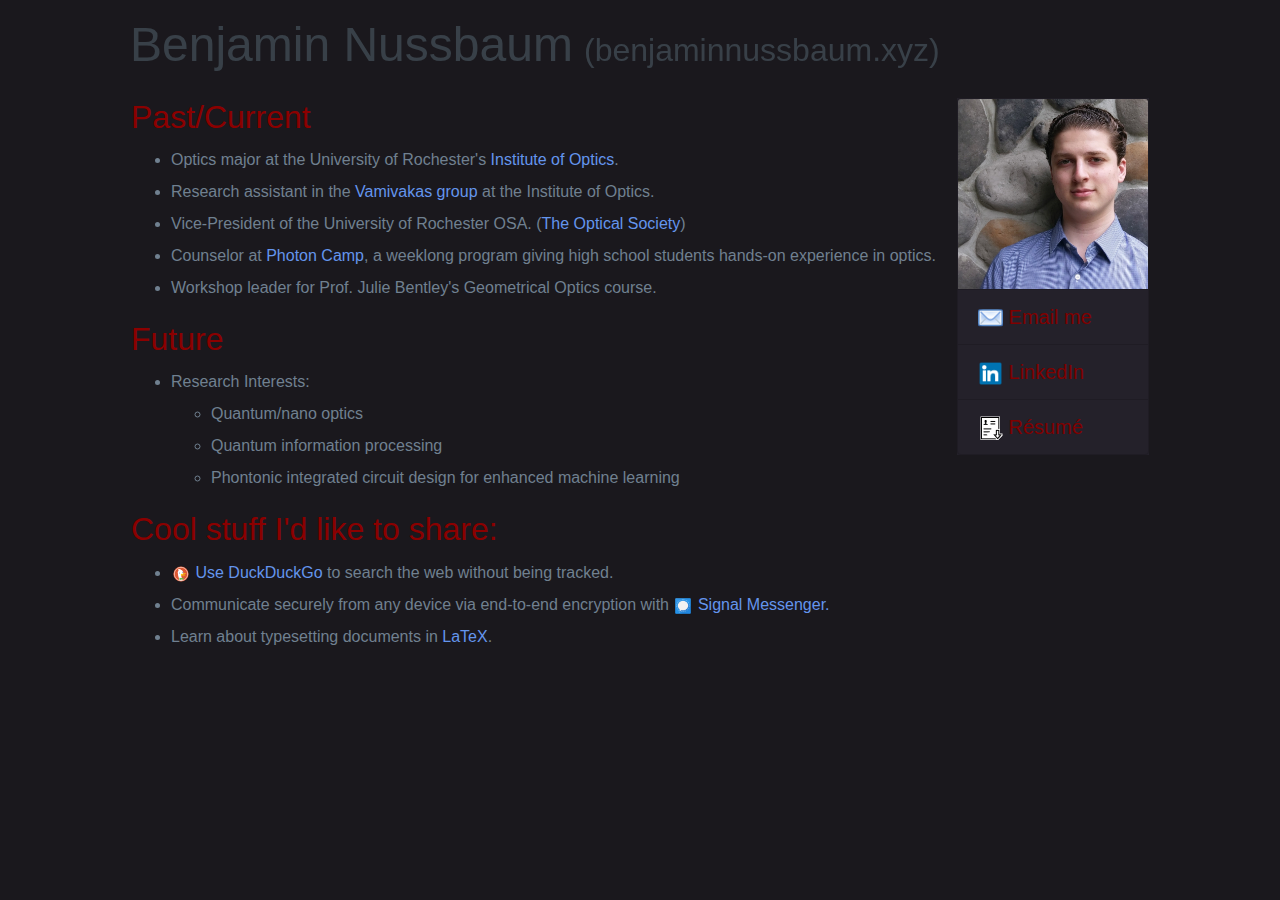
==== index.html @ 17c2ad80 "LinkedIn and LaTeX description" ====
<!DOCTYPE html>
<html>
    <head>
    <meta charset="utf-8">
    <meta http-equiv="X-UA-Compatible" content="IE=edge">
    <meta name="viewport" content="width=device-width, initial-scale=1">
    <title>Benjamin Nussbaum's Home Page</title>
    <link rel="shortcut icon" type="image/x-icon" href="pix/benjamin.jpg"/>
    <link rel="stylesheet" href="https://stackpath.bootstrapcdn.com/bootstrap/4.3.1/css/bootstrap.min.css" integrity="sha384-ggOyR0iXCbMQv3Xipma34MD+dH/1fQ784/j6cY/iJTQUOhcWr7x9JvoRxT2MZw1T" crossorigin="anonymous">
    <link rel="stylesheet" type="text/css" media="screen" href="style.css">
</head>
<body>
    <div class="d-flex w-300 h-100 p-3 mx-auto flex-column">
        <div class="container">
            <h1 class="pb-3">
                <big>Benjamin Nussbaum</big>
                <small>(benjaminnussbaum.xyz)</small>
            </h1>
            <div class="row px-3 justify-content-between">
                <div class="main flex-column mr-auto">
                    <h2>Past/Current</h2>
                    <ul>
                        <li>Optics major at the University of Rochester's <a href="https://www.hajim.rochester.edu/optics/index.html" target="_blank" rel="noopener noreferrer nofollow">Institute of Optics</a>.</li>
                        <li>Research assistant in the <a href="https://labsites.rochester.edu/vamivakaslab/" target="_blank" rel="noopener noreferrer nofollow">Vamivakas group</a> at the Institute of Optics.</li>
                        <li>Vice-President of the University of Rochester OSA. (<a href="https://www.osa.org/en-us/home/" target="_blank" rel="noopener noreferrer nofollow">The Optical Society</a>)</li>
                        <li>Counselor at <a href="https://www.hajim.rochester.edu/optics/about/photon-camp.html" target="_blank" rel="noopener noreferrer nofollow"> Photon Camp</a>, a weeklong program giving high school students hands-on experience in optics.</li>
                        <li>Workshop leader for Prof. Julie Bentley's Geometrical Optics course.</li>
                    </ul>
                    <h2>Future</h2>
                    <ul>
                        <li>
                            Research Interests:
                            <ul>
                                <li>Quantum/nano optics</li>
                                <li>Quantum information processing</li>
                                <li>Phontonic integrated circuit design for enhanced machine learning</li>
                            </ul>
                        </li>
                    </ul>
                    <h2>Cool stuff I'd like to share:</h2>
                    <ul>
                        <li><a href="https://duckduckgo.com/" target="_blank" rel="noopener noreferrer nofollow"><img height="14px" src="pix/ddg.svg" alt="duck"> Use DuckDuckGo</a> to search the web without being tracked.</li>
                        <li>Communicate securely from any device via end-to-end encryption with <a href="https://www.signal.org/" target="_blank" rel="noopener noreferrer nofollow"><img height="14px" src="pix/signal.png" alt="signal"> Signal Messenger.</a></li>
                        <li>Learn about typesetting documents in <a href="http://www.benjaminnussbaum.xyz/LaTeX.html">LaTeX</a>.</li>
                    </ul>
                </div>
                <div class="side flex-column mb-auto">
                    <div class="card" style="max-width: 12rem">
                        <img class="card-img-top" src="pix/benjamin.jpg" alt="Benjamin" id="picofme">
                        <ul class="list-group list-group-flush">
                            <a href="http://www.benjaminnussbaum.xyz/emailme.html" class="list-group-item list-group-item-action"><img src="pix/icons/email.svg" alt="Email me"> Email me</a>
                            <a href="http://www.linkedin.com/in/benjamin-nussbaum" class="list-group-item list-group-item-action" target="_blank" rel="noopener noreferrer nofollow"><img src="pix/icons/linkedin.ico" alt="Linkedin"> LinkedIn</a>
                            <a href="http://www.benjaminnussbaum.xyz/files/Nussbaum_Resume.pdf" class="list-group-item list-group-item-action"><img src="pix/resume.png" alt="Files"> R&eacute;sum&eacute;</a>
                        </ul>
                    </div>
                </div>
            </div>
        </div>
    </div>
</body>
</html>
---- style.css ----
:root {
  --text: slategray;
  --bg: #1a181d;
  --bg2: #24212a;
  --link: cornflowerblue;
  --linkhov: royalblue;
}

li img,
.list-group-item img {
  height: 1.25em;
}

h img{
  height: 1em;
}

html {
  padding-bottom: 100px;
  font-family: Verdana, Geneva, Tahoma, sans-serif;
}

a {
  color: var(--link);
}

a:hover {
  color: var(--linkhov);
  text-decoration: none;
}

.container{
  max-width: 1050px;
}

body {
  overflow: none;
  color: var(--text);
  background: var(--bg);
}

.main li,
ul.spread-list li {
  line-height: 32px;
}

.side {
  background: var(--bg2);
}

.side a,
.files a {
  color: maroon;
}

.side a:hover,
.files a:hover {
  color: magenta;
}

.side ul li,
.side .card,
.side .list-group .list-group-item {
  max-width: 16rem;
  font-size: 20px;
  background: var(--bg2);
}

.files .list-group-item {
  background:  var(--bg2);
}

.list-group-item-action:hover {
  filter: brightness(85%);
}

h1 {
  color: var(--text);
  filter: brightness(50%);
  font-weight: normal;
}

h2,h3 {
  color: darkred;
  font-weight: normal;
}
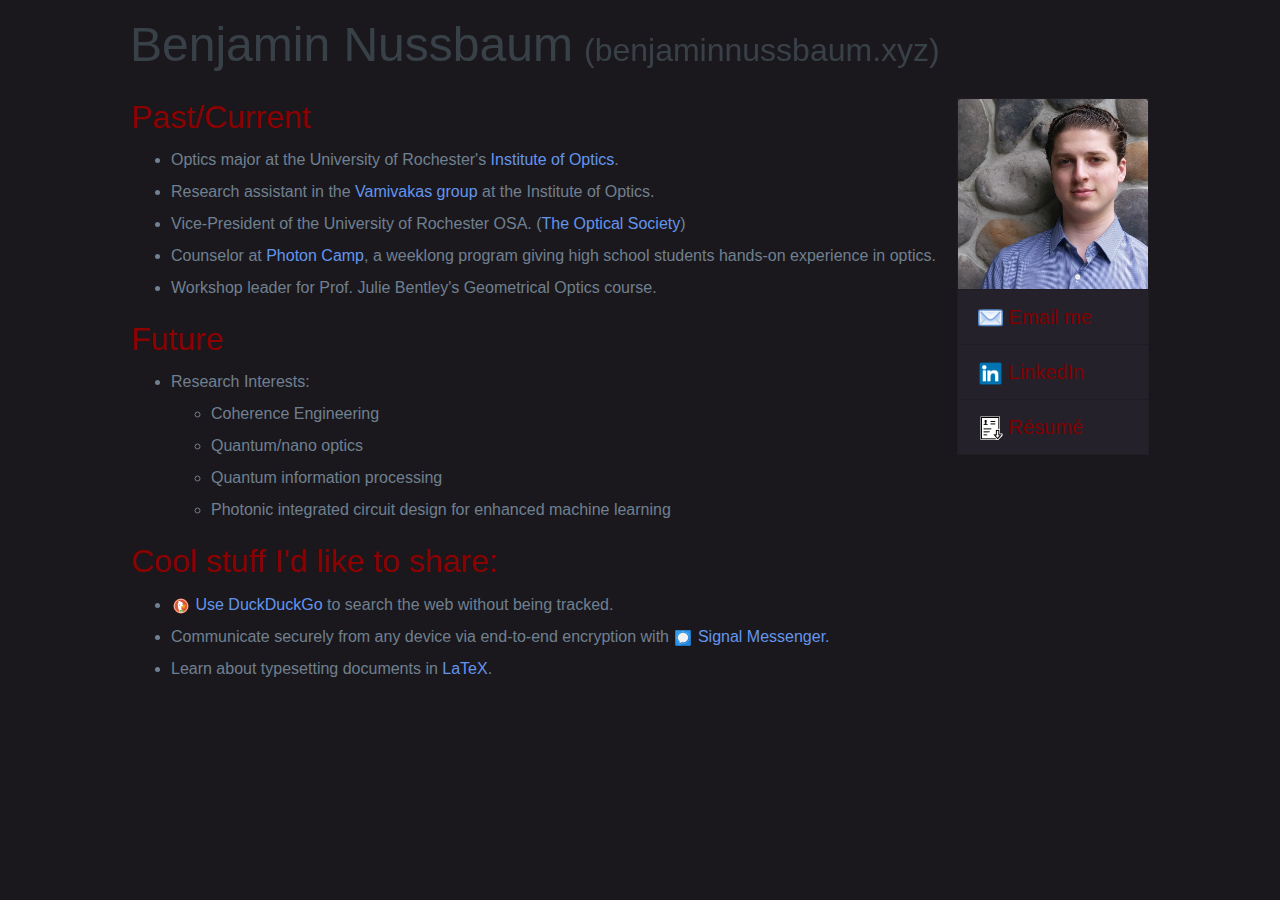
==== commit affa05bd: "update for fall 2019" ====
--- a/index.html
+++ b/index.html
@@ -31,9 +31,10 @@
                         <li>
                             Research Interests:
                             <ul>
+                                <li>Coherence Engineering</li>
                                 <li>Quantum/nano optics</li>
                                 <li>Quantum information processing</li>
-                                <li>Phontonic integrated circuit design for enhanced machine learning</li>
+                                <li>Photonic integrated circuit design for enhanced machine learning</li>
                             </ul>
                         </li>
                     </ul>
@@ -41,16 +42,16 @@
                     <ul>
                         <li><a href="https://duckduckgo.com/" target="_blank" rel="noopener noreferrer nofollow"><img height="14px" src="pix/ddg.svg" alt="duck"> Use DuckDuckGo</a> to search the web without being tracked.</li>
                         <li>Communicate securely from any device via end-to-end encryption with <a href="https://www.signal.org/" target="_blank" rel="noopener noreferrer nofollow"><img height="14px" src="pix/signal.png" alt="signal"> Signal Messenger.</a></li>
-                        <li>Learn about typesetting documents in <a href="http://www.benjaminnussbaum.xyz/LaTeX.html">LaTeX</a>.</li>
+                        <li>Learn about typesetting documents in <a href="LaTeX.html">LaTeX</a>.</li>
                     </ul>
                 </div>
                 <div class="side flex-column mb-auto">
                     <div class="card" style="max-width: 12rem">
                         <img class="card-img-top" src="pix/benjamin.jpg" alt="Benjamin" id="picofme">
                         <ul class="list-group list-group-flush">
-                            <a href="http://www.benjaminnussbaum.xyz/emailme.html" class="list-group-item list-group-item-action"><img src="pix/icons/email.svg" alt="Email me"> Email me</a>
-                            <a href="http://www.linkedin.com/in/benjamin-nussbaum" class="list-group-item list-group-item-action" target="_blank" rel="noopener noreferrer nofollow"><img src="pix/icons/linkedin.ico" alt="Linkedin"> LinkedIn</a>
-                            <a href="http://www.benjaminnussbaum.xyz/files/Nussbaum_Resume.pdf" class="list-group-item list-group-item-action"><img src="pix/resume.png" alt="Files"> R&eacute;sum&eacute;</a>
+                            <a href="emailme.html" class="list-group-item list-group-item-action"><img src="pix/icons/email.svg" alt="Email me"> Email me</a>
+                            <a href="https://www.linkedin.com/in/benjamin-nussbaum" class="list-group-item list-group-item-action" target="_blank" rel="noopener noreferrer nofollow"><img src="pix/icons/linkedin.ico" alt="Linkedin"> LinkedIn</a>
+                            <a href="files/Nussbaum_Resume.pdf" class="list-group-item list-group-item-action"><img src="pix/resume.png" alt="Files"> R&eacute;sum&eacute;</a>
                         </ul>
                     </div>
                 </div>
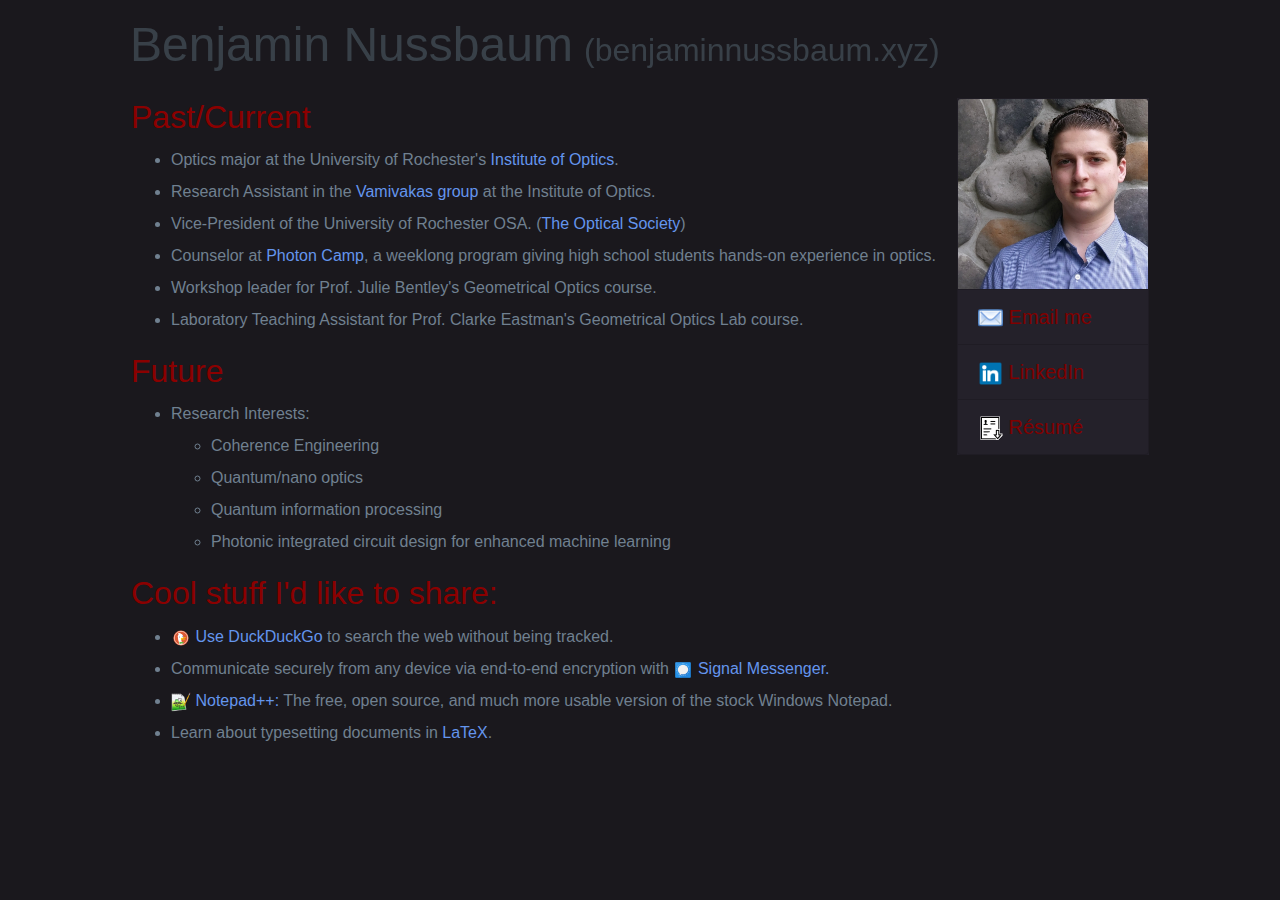
==== commit 6f40ce7e: "update latex lab template and add notepad++" ====
--- a/index.html
+++ b/index.html
@@ -1,6 +1,6 @@
 <!DOCTYPE html>
 <html>
-    <head>
+<head>
     <meta charset="utf-8">
     <meta http-equiv="X-UA-Compatible" content="IE=edge">
     <meta name="viewport" content="width=device-width, initial-scale=1">
@@ -21,10 +21,11 @@
                     <h2>Past/Current</h2>
                     <ul>
                         <li>Optics major at the University of Rochester's <a href="https://www.hajim.rochester.edu/optics/index.html" target="_blank" rel="noopener noreferrer nofollow">Institute of Optics</a>.</li>
-                        <li>Research assistant in the <a href="https://labsites.rochester.edu/vamivakaslab/" target="_blank" rel="noopener noreferrer nofollow">Vamivakas group</a> at the Institute of Optics.</li>
+                        <li>Research Assistant in the <a href="https://labsites.rochester.edu/vamivakaslab/" target="_blank" rel="noopener noreferrer nofollow">Vamivakas group</a> at the Institute of Optics.</li>
                         <li>Vice-President of the University of Rochester OSA. (<a href="https://www.osa.org/en-us/home/" target="_blank" rel="noopener noreferrer nofollow">The Optical Society</a>)</li>
                         <li>Counselor at <a href="https://www.hajim.rochester.edu/optics/about/photon-camp.html" target="_blank" rel="noopener noreferrer nofollow"> Photon Camp</a>, a weeklong program giving high school students hands-on experience in optics.</li>
                         <li>Workshop leader for Prof. Julie Bentley's Geometrical Optics course.</li>
+                        <li>Laboratory Teaching Assistant for Prof. Clarke Eastman's Geometrical Optics Lab course.</li>
                     </ul>
                     <h2>Future</h2>
                     <ul>
@@ -42,6 +43,7 @@
                     <ul>
                         <li><a href="https://duckduckgo.com/" target="_blank" rel="noopener noreferrer nofollow"><img height="14px" src="pix/ddg.svg" alt="duck"> Use DuckDuckGo</a> to search the web without being tracked.</li>
                         <li>Communicate securely from any device via end-to-end encryption with <a href="https://www.signal.org/" target="_blank" rel="noopener noreferrer nofollow"><img height="14px" src="pix/signal.png" alt="signal"> Signal Messenger.</a></li>
+                        <li><a href="https://notepad-plus-plus.org/" target="_blank" rel="noopener noreferrer nofollow"><img height="14px" src="pix/icons/npp.ico" alt="notepad"> Notepad++:</a> The free, open source, and much more usable version of the stock Windows Notepad.</li>
                         <li>Learn about typesetting documents in <a href="LaTeX.html">LaTeX</a>.</li>
                     </ul>
                 </div>
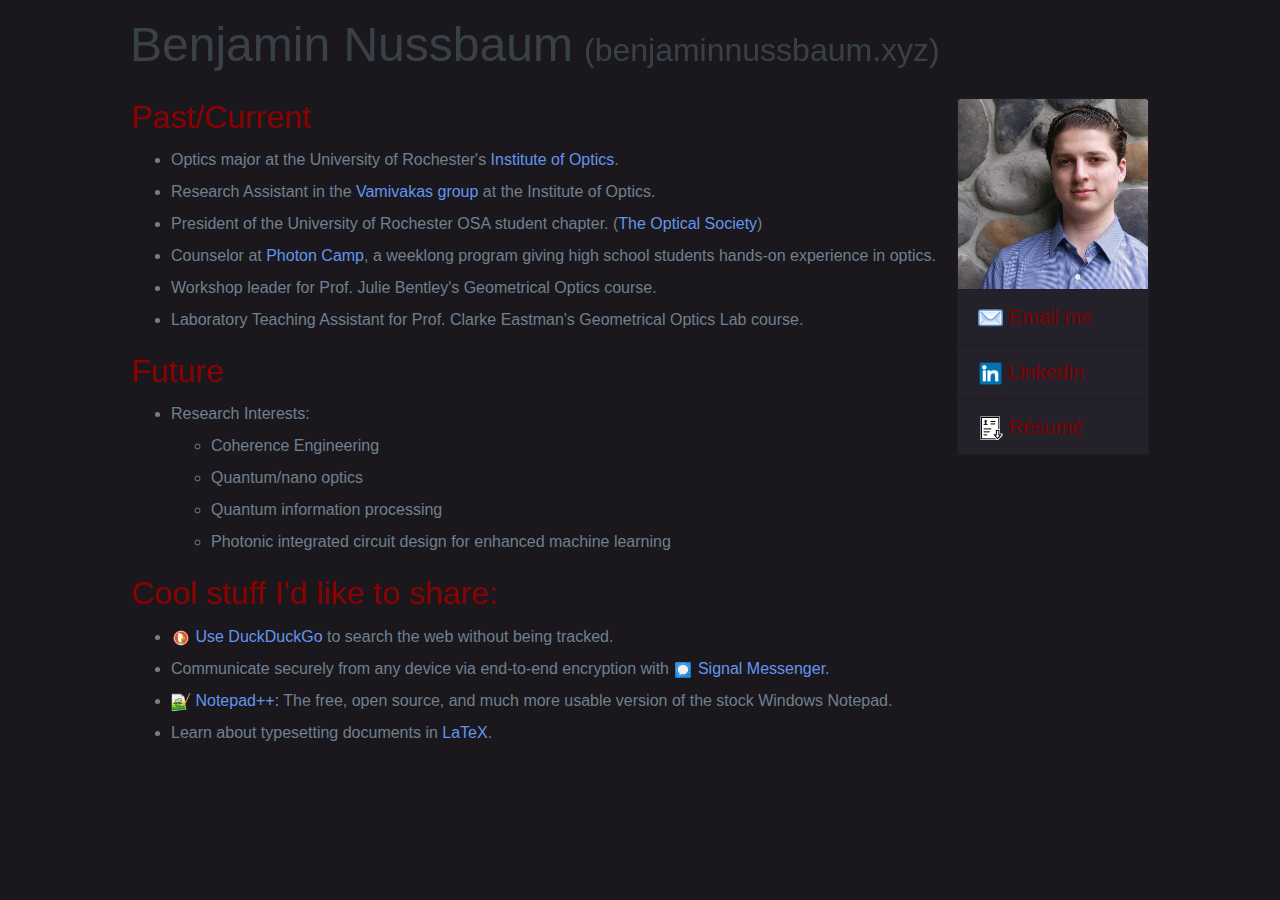
==== commit 2446e410: "osa president" ====
--- a/index.html
+++ b/index.html
@@ -22,7 +22,7 @@
                     <ul>
                         <li>Optics major at the University of Rochester's <a href="https://www.hajim.rochester.edu/optics/index.html" target="_blank" rel="noopener noreferrer nofollow">Institute of Optics</a>.</li>
                         <li>Research Assistant in the <a href="https://labsites.rochester.edu/vamivakaslab/" target="_blank" rel="noopener noreferrer nofollow">Vamivakas group</a> at the Institute of Optics.</li>
-                        <li>Vice-President of the University of Rochester OSA. (<a href="https://www.osa.org/en-us/home/" target="_blank" rel="noopener noreferrer nofollow">The Optical Society</a>)</li>
+                        <li>President of the University of Rochester OSA student chapter. (<a href="https://www.osa.org/en-us/home/" target="_blank" rel="noopener noreferrer nofollow">The Optical Society</a>)</li>
                         <li>Counselor at <a href="https://www.hajim.rochester.edu/optics/about/photon-camp.html" target="_blank" rel="noopener noreferrer nofollow"> Photon Camp</a>, a weeklong program giving high school students hands-on experience in optics.</li>
                         <li>Workshop leader for Prof. Julie Bentley's Geometrical Optics course.</li>
                         <li>Laboratory Teaching Assistant for Prof. Clarke Eastman's Geometrical Optics Lab course.</li>
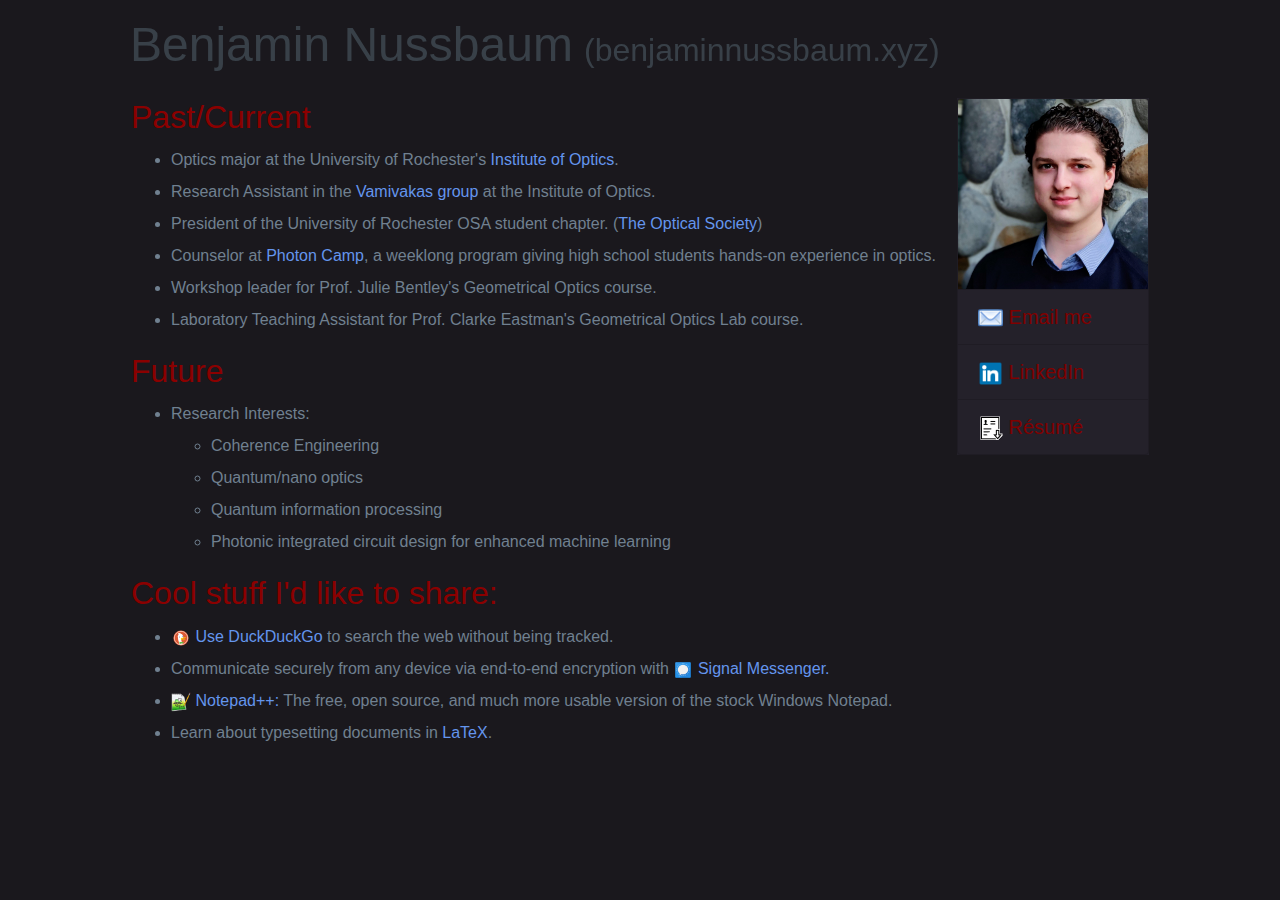
==== commit 36b1fe90: "profile pic and resume update" ====
--- a/index.html
+++ b/index.html
@@ -5,7 +5,7 @@
     <meta http-equiv="X-UA-Compatible" content="IE=edge">
     <meta name="viewport" content="width=device-width, initial-scale=1">
     <title>Benjamin Nussbaum's Home Page</title>
-    <link rel="shortcut icon" type="image/x-icon" href="pix/benjamin.jpg"/>
+    <link rel="shortcut icon" type="image/x-icon" href="pix/benjamin.png"/>
     <link rel="stylesheet" href="https://stackpath.bootstrapcdn.com/bootstrap/4.3.1/css/bootstrap.min.css" integrity="sha384-ggOyR0iXCbMQv3Xipma34MD+dH/1fQ784/j6cY/iJTQUOhcWr7x9JvoRxT2MZw1T" crossorigin="anonymous">
     <link rel="stylesheet" type="text/css" media="screen" href="style.css">
 </head>
@@ -49,7 +49,7 @@
                 </div>
                 <div class="side flex-column mb-auto">
                     <div class="card" style="max-width: 12rem">
-                        <img class="card-img-top" src="pix/benjamin.jpg" alt="Benjamin" id="picofme">
+                        <img class="card-img-top" src="pix/benjamin.png" alt="Benjamin" id="picofme">
                         <ul class="list-group list-group-flush">
                             <a href="emailme.html" class="list-group-item list-group-item-action"><img src="pix/icons/email.svg" alt="Email me"> Email me</a>
                             <a href="https://www.linkedin.com/in/benjamin-nussbaum" class="list-group-item list-group-item-action" target="_blank" rel="noopener noreferrer nofollow"><img src="pix/icons/linkedin.ico" alt="Linkedin"> LinkedIn</a>
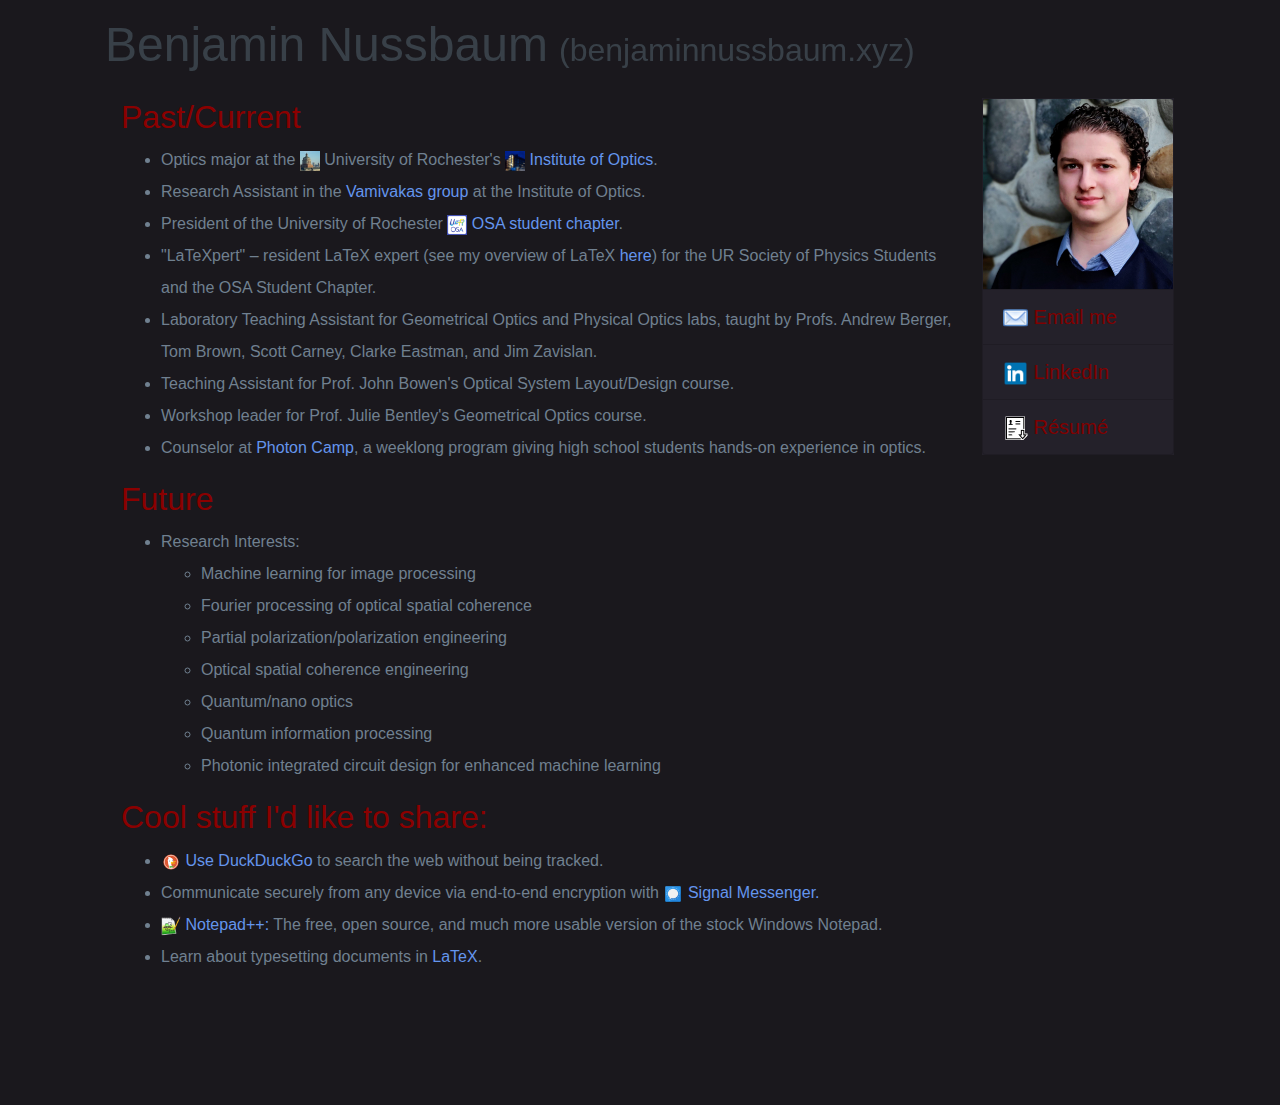
==== commit 1e994f59: "Finally fix the resize issue and update home page content" ====
--- a/index.html
+++ b/index.html
@@ -17,22 +17,27 @@
                 <small>(benjaminnussbaum.xyz)</small>
             </h1>
             <div class="row px-3 justify-content-between">
-                <div class="main flex-column mr-auto">
+                <div class="main col-full col-sm mr-auto">
                     <h2>Past/Current</h2>
                     <ul>
-                        <li>Optics major at the University of Rochester's <a href="https://www.hajim.rochester.edu/optics/index.html" target="_blank" rel="noopener noreferrer nofollow">Institute of Optics</a>.</li>
+                        <li>Optics major at the <img src="pix/meliora.jpg" alt="meliora"> University of Rochester's <a href="https://www.hajim.rochester.edu/optics/index.html" target="_blank" rel="noopener noreferrer nofollow"><img src="pix/institute.jpg" alt="institute"> Institute of Optics</a>.</li>
                         <li>Research Assistant in the <a href="https://labsites.rochester.edu/vamivakaslab/" target="_blank" rel="noopener noreferrer nofollow">Vamivakas group</a> at the Institute of Optics.</li>
-                        <li>President of the University of Rochester OSA student chapter. (<a href="https://www.osa.org/en-us/home/" target="_blank" rel="noopener noreferrer nofollow">The Optical Society</a>)</li>
+                        <li>President of the University of Rochester <a href="https://ccc.rochester.edu/osa/home/" target="_blank" rel="noopener noreferrer nofollow"><img src="pix/ur-osa.png" alt="ur-osa"> OSA student chapter</a>. <!-- (<a href="https://www.osa.org/en-us/home/" target="_blank" rel="noopener noreferrer nofollow"><img src="pix/osa.jpg" alt="osa"> The Optical Society</a>) --></li>
+                        <li>"LaTeXpert" &ndash; resident LaTeX expert (see my overview of LaTeX <a href="LaTeX.html">here</a>) for the UR Society of Physics Students and the OSA Student Chapter.</li>
+                        <li>Laboratory Teaching Assistant for Geometrical Optics and Physical Optics labs, taught by Profs. Andrew Berger, Tom Brown, Scott Carney, Clarke Eastman, and Jim Zavislan.</li>
+                        <li>Teaching Assistant for Prof. John Bowen's Optical System Layout/Design course.</li>
+                        <li>Workshop leader for Prof. Julie Bentley's Geometrical Optics course.</li>
                         <li>Counselor at <a href="https://www.hajim.rochester.edu/optics/about/photon-camp.html" target="_blank" rel="noopener noreferrer nofollow"> Photon Camp</a>, a weeklong program giving high school students hands-on experience in optics.</li>
-                        <li>Workshop leader for Prof. Julie Bentley's Geometrical Optics course.</li>
-                        <li>Laboratory Teaching Assistant for Prof. Clarke Eastman's Geometrical Optics Lab course.</li>
                     </ul>
                     <h2>Future</h2>
                     <ul>
                         <li>
                             Research Interests:
                             <ul>
-                                <li>Coherence Engineering</li>
+                                <li>Machine learning for image processing</li>
+                                <li>Fourier processing of optical spatial coherence</li>
+                                <li>Partial polarization/polarization engineering</li>
+                                <li>Optical spatial coherence engineering</li>
                                 <li>Quantum/nano optics</li>
                                 <li>Quantum information processing</li>
                                 <li>Photonic integrated circuit design for enhanced machine learning</li>
@@ -41,13 +46,13 @@
                     </ul>
                     <h2>Cool stuff I'd like to share:</h2>
                     <ul>
-                        <li><a href="https://duckduckgo.com/" target="_blank" rel="noopener noreferrer nofollow"><img height="14px" src="pix/ddg.svg" alt="duck"> Use DuckDuckGo</a> to search the web without being tracked.</li>
-                        <li>Communicate securely from any device via end-to-end encryption with <a href="https://www.signal.org/" target="_blank" rel="noopener noreferrer nofollow"><img height="14px" src="pix/signal.png" alt="signal"> Signal Messenger.</a></li>
-                        <li><a href="https://notepad-plus-plus.org/" target="_blank" rel="noopener noreferrer nofollow"><img height="14px" src="pix/icons/npp.ico" alt="notepad"> Notepad++:</a> The free, open source, and much more usable version of the stock Windows Notepad.</li>
+                        <li><a href="https://duckduckgo.com/" target="_blank" rel="noopener noreferrer nofollow"><img src="pix/ddg.svg" alt="duck"> Use DuckDuckGo</a> to search the web without being tracked.</li>
+                        <li>Communicate securely from any device via end-to-end encryption with <a href="https://www.signal.org/" target="_blank" rel="noopener noreferrer nofollow"><img src="pix/signal.png" alt="signal"> Signal Messenger.</a></li>
+                        <li><a href="https://notepad-plus-plus.org/" target="_blank" rel="noopener noreferrer nofollow"><img src="pix/icons/npp.ico" alt="notepad"> Notepad++:</a> The free, open source, and much more usable version of the stock Windows Notepad.</li>
                         <li>Learn about typesetting documents in <a href="LaTeX.html">LaTeX</a>.</li>
                     </ul>
                 </div>
-                <div class="side flex-column mb-auto">
+                <div class="side col-auto px-0 order-first order-sm-last mx-auto mb-auto">
                     <div class="card" style="max-width: 12rem">
                         <img class="card-img-top" src="pix/benjamin.png" alt="Benjamin" id="picofme">
                         <ul class="list-group list-group-flush">
--- a/style.css
+++ b/style.css
@@ -30,7 +30,7 @@
 }
 
 .container{
-  max-width: 1050px;
+  max-width: 1100px;
 }
 
 body {
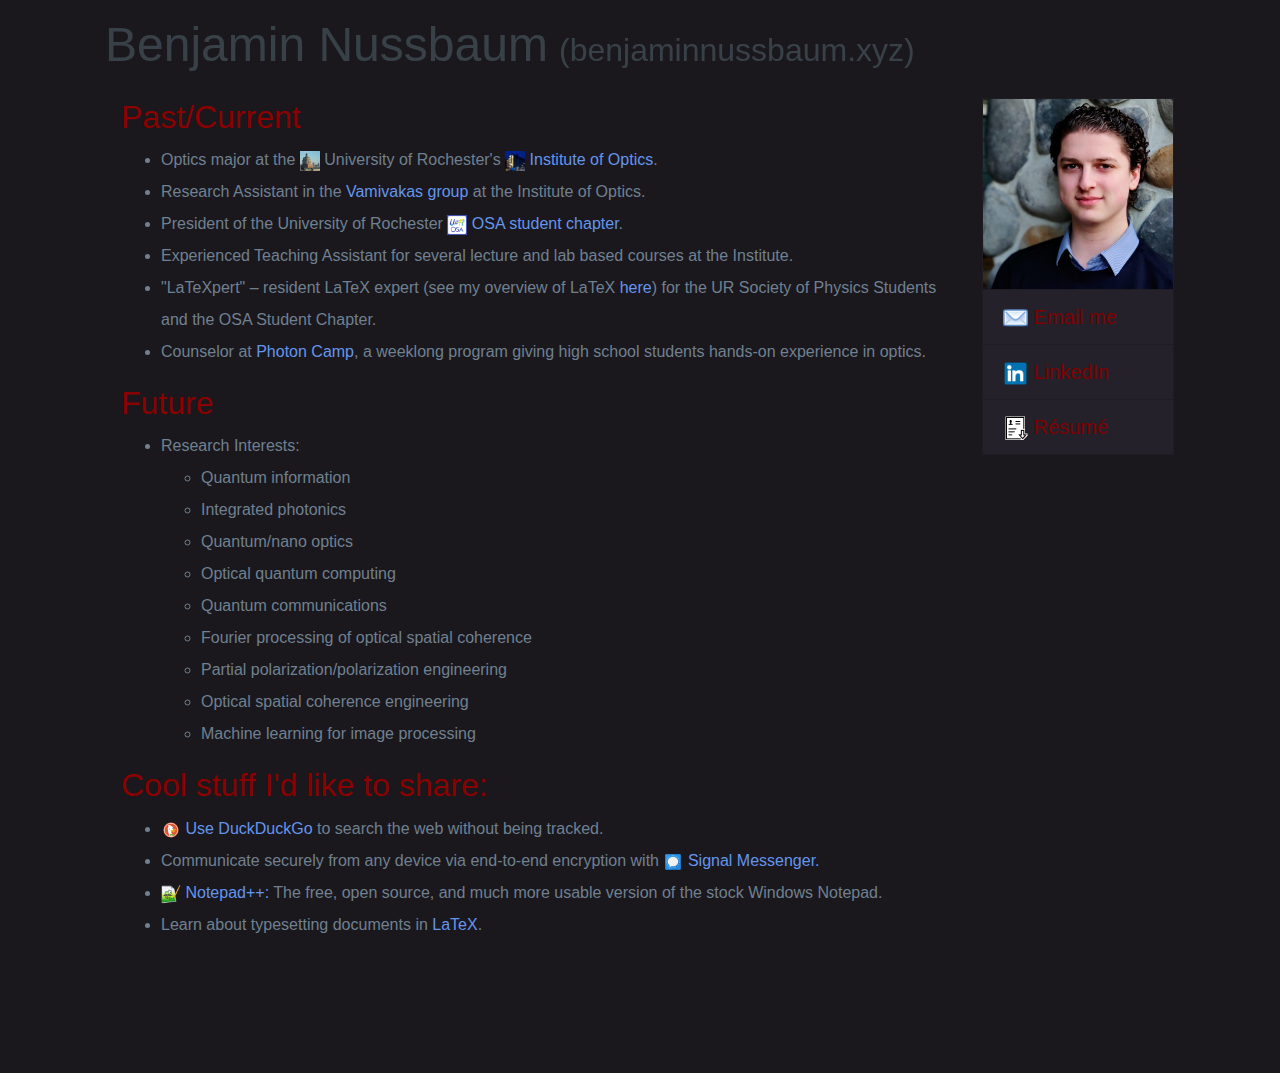
==== commit 7738eb16: "updated summary and research interests" ====
--- a/index.html
+++ b/index.html
@@ -23,10 +23,8 @@
                         <li>Optics major at the <img src="pix/meliora.jpg" alt="meliora"> University of Rochester's <a href="https://www.hajim.rochester.edu/optics/index.html" target="_blank" rel="noopener noreferrer nofollow"><img src="pix/institute.jpg" alt="institute"> Institute of Optics</a>.</li>
                         <li>Research Assistant in the <a href="https://labsites.rochester.edu/vamivakaslab/" target="_blank" rel="noopener noreferrer nofollow">Vamivakas group</a> at the Institute of Optics.</li>
                         <li>President of the University of Rochester <a href="https://ccc.rochester.edu/osa/home/" target="_blank" rel="noopener noreferrer nofollow"><img src="pix/ur-osa.png" alt="ur-osa"> OSA student chapter</a>. <!-- (<a href="https://www.osa.org/en-us/home/" target="_blank" rel="noopener noreferrer nofollow"><img src="pix/osa.jpg" alt="osa"> The Optical Society</a>) --></li>
+                        <li>Experienced Teaching Assistant for several lecture and lab based courses at the Institute.</li>
                         <li>"LaTeXpert" &ndash; resident LaTeX expert (see my overview of LaTeX <a href="LaTeX.html">here</a>) for the UR Society of Physics Students and the OSA Student Chapter.</li>
-                        <li>Laboratory Teaching Assistant for Geometrical Optics and Physical Optics labs, taught by Profs. Andrew Berger, Tom Brown, Scott Carney, Clarke Eastman, and Jim Zavislan.</li>
-                        <li>Teaching Assistant for Prof. John Bowen's Optical System Layout/Design course.</li>
-                        <li>Workshop leader for Prof. Julie Bentley's Geometrical Optics course.</li>
                         <li>Counselor at <a href="https://www.hajim.rochester.edu/optics/about/photon-camp.html" target="_blank" rel="noopener noreferrer nofollow"> Photon Camp</a>, a weeklong program giving high school students hands-on experience in optics.</li>
                     </ul>
                     <h2>Future</h2>
@@ -34,13 +32,15 @@
                         <li>
                             Research Interests:
                             <ul>
-                                <li>Machine learning for image processing</li>
+                                <li>Quantum information</li>
+                                <li>Integrated photonics</li>
+                                <li>Quantum/nano optics</li>
+                                <li>Optical quantum computing</li>
+                                <li>Quantum communications</li>
                                 <li>Fourier processing of optical spatial coherence</li>
                                 <li>Partial polarization/polarization engineering</li>
                                 <li>Optical spatial coherence engineering</li>
-                                <li>Quantum/nano optics</li>
-                                <li>Quantum information processing</li>
-                                <li>Photonic integrated circuit design for enhanced machine learning</li>
+                                <li>Machine learning for image processing</li>
                             </ul>
                         </li>
                     </ul>
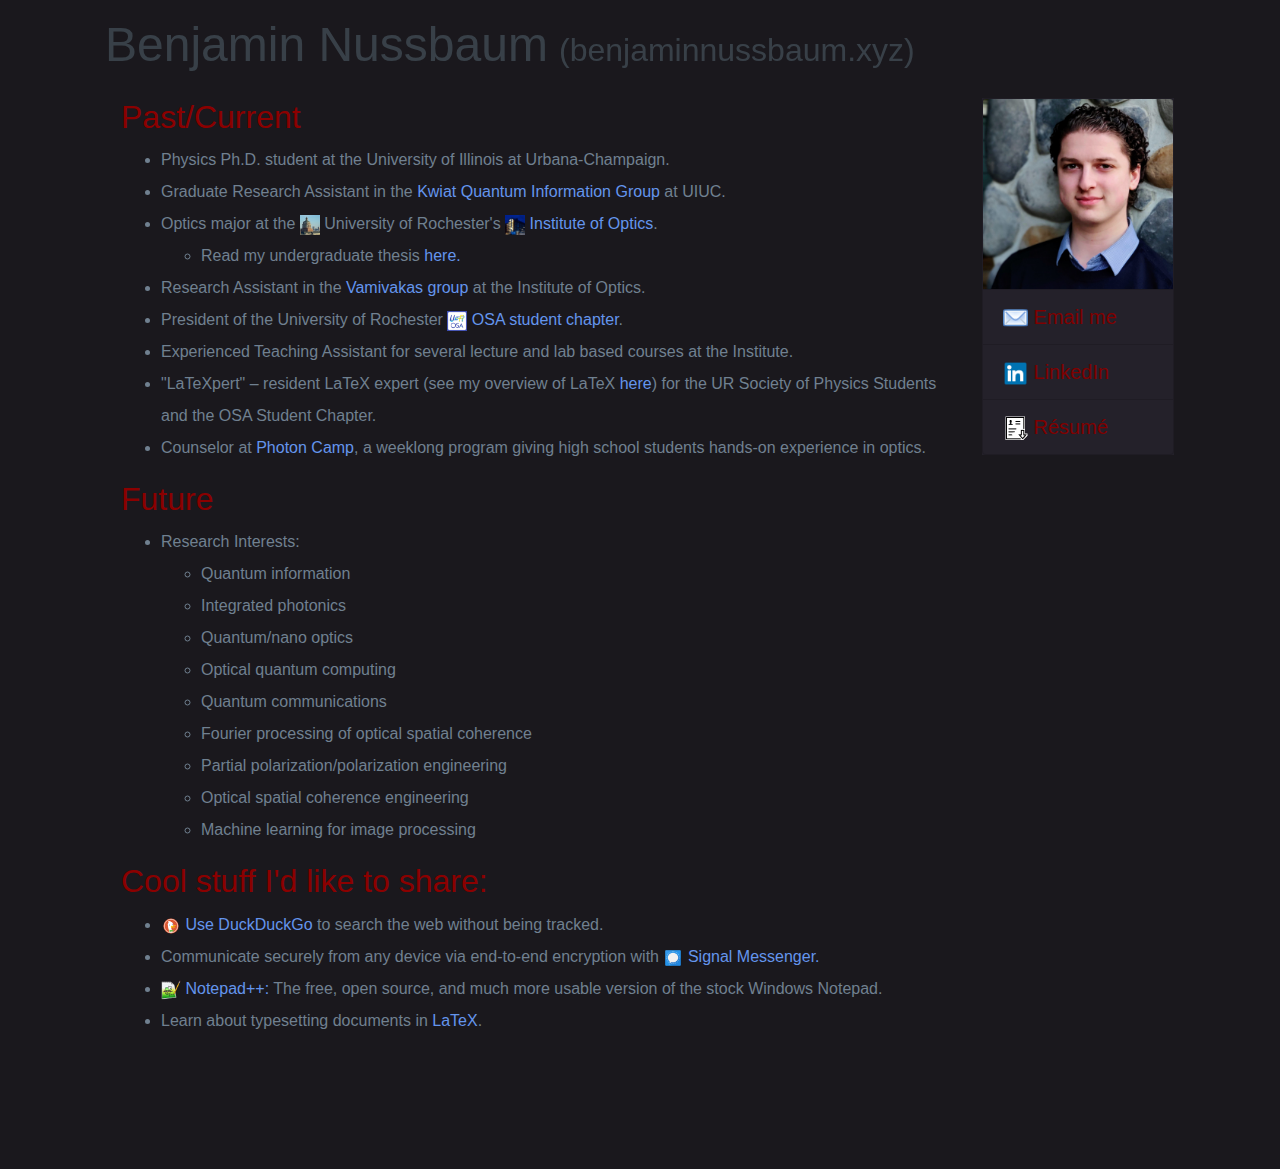
==== commit d3841f1f: "add UIUC stuff to website and resume" ====
--- a/index.html
+++ b/index.html
@@ -20,7 +20,12 @@
                 <div class="main col-full col-sm mr-auto">
                     <h2>Past/Current</h2>
                     <ul>
+                        <li>Physics Ph.D. student at the University of Illinois at Urbana-Champaign.</li>
+                        <li>Graduate Research Assistant in the <a href="http://research.physics.illinois.edu/QI/Photonics/people/" target="_blank" rel="noopener noreferrer nofollow">Kwiat Quantum Information Group</a> at UIUC.</li>
                         <li>Optics major at the <img src="pix/meliora.jpg" alt="meliora"> University of Rochester's <a href="https://www.hajim.rochester.edu/optics/index.html" target="_blank" rel="noopener noreferrer nofollow"><img src="pix/institute.jpg" alt="institute"> Institute of Optics</a>.</li>
+                        <ul>
+                            <li>Read my undergraduate thesis <a href="files/Nussbaum_Thesis_A_Photonic_Electro_Optic_Circuit_for_On_Chip_Quantum_Frequency_Processing.pdf">here.</a></li>
+                        </ul>
                         <li>Research Assistant in the <a href="https://labsites.rochester.edu/vamivakaslab/" target="_blank" rel="noopener noreferrer nofollow">Vamivakas group</a> at the Institute of Optics.</li>
                         <li>President of the University of Rochester <a href="https://ccc.rochester.edu/osa/home/" target="_blank" rel="noopener noreferrer nofollow"><img src="pix/ur-osa.png" alt="ur-osa"> OSA student chapter</a>. <!-- (<a href="https://www.osa.org/en-us/home/" target="_blank" rel="noopener noreferrer nofollow"><img src="pix/osa.jpg" alt="osa"> The Optical Society</a>) --></li>
                         <li>Experienced Teaching Assistant for several lecture and lab based courses at the Institute.</li>
